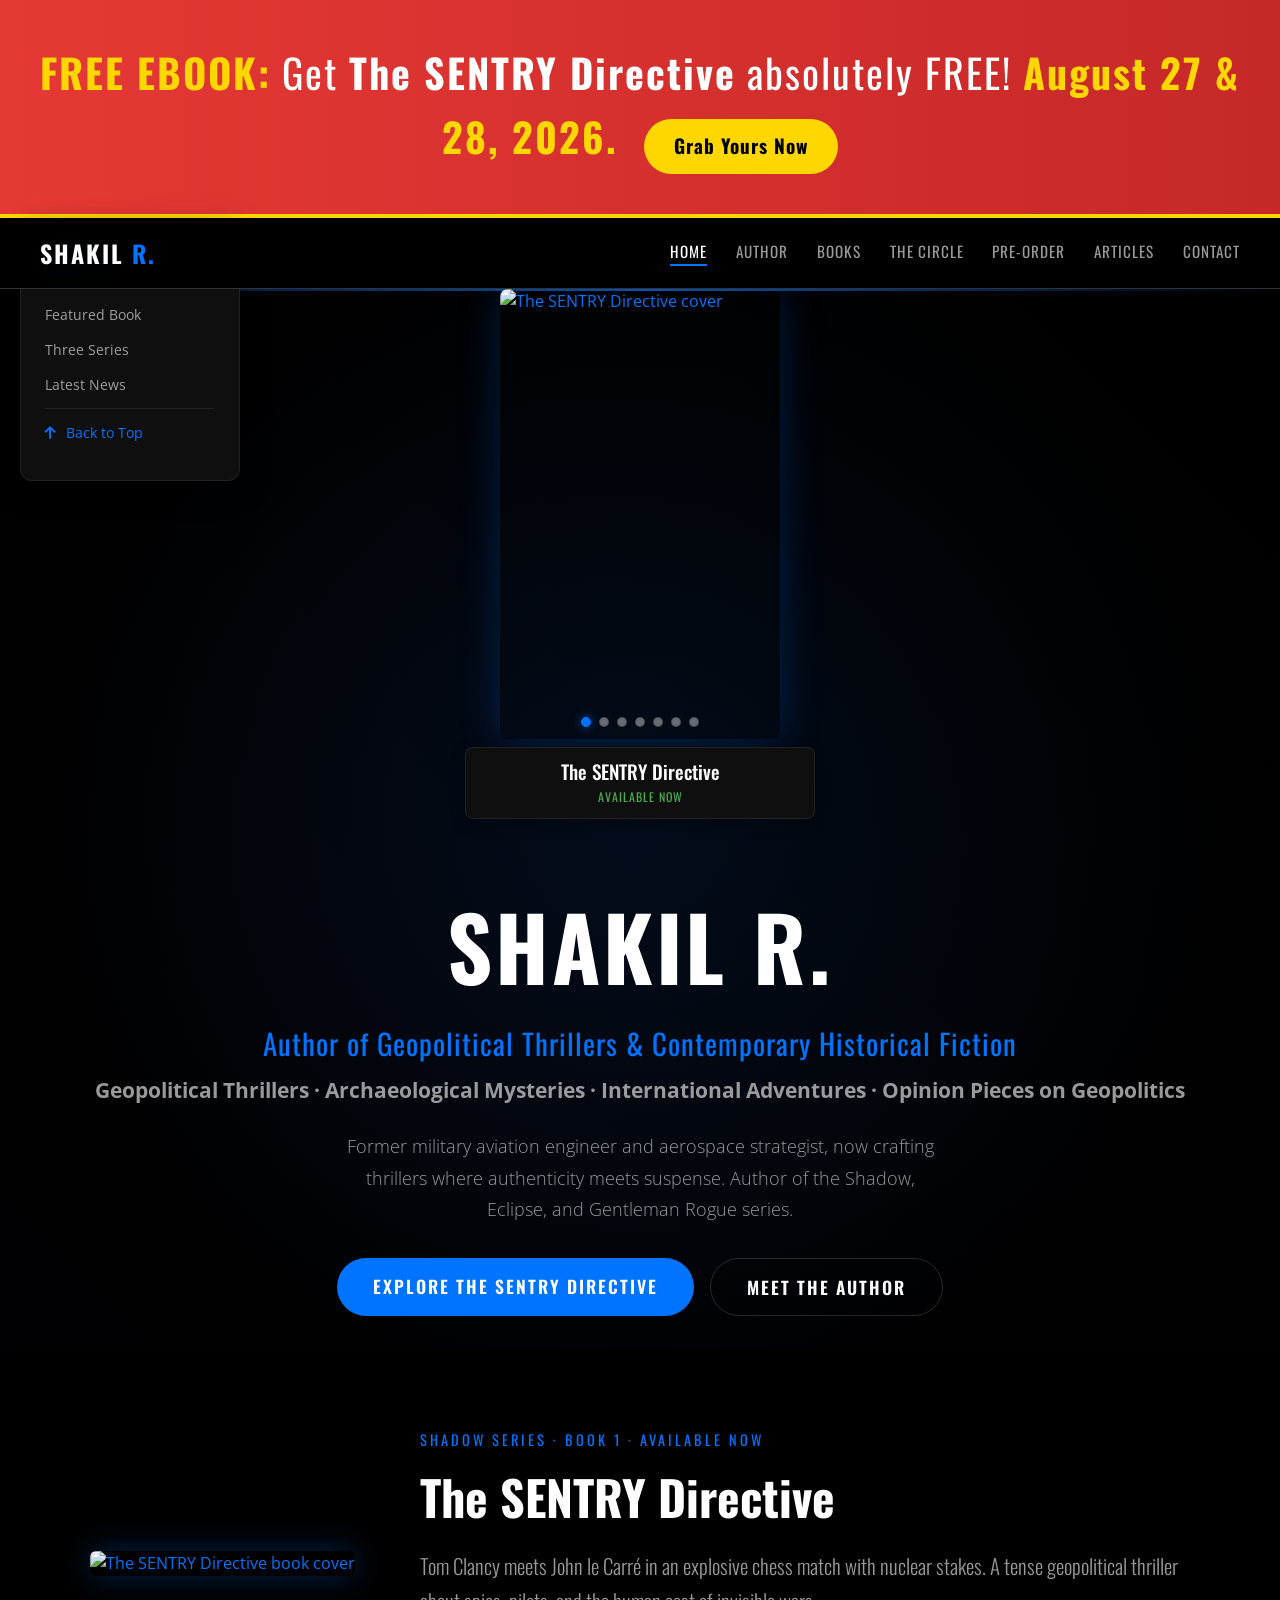
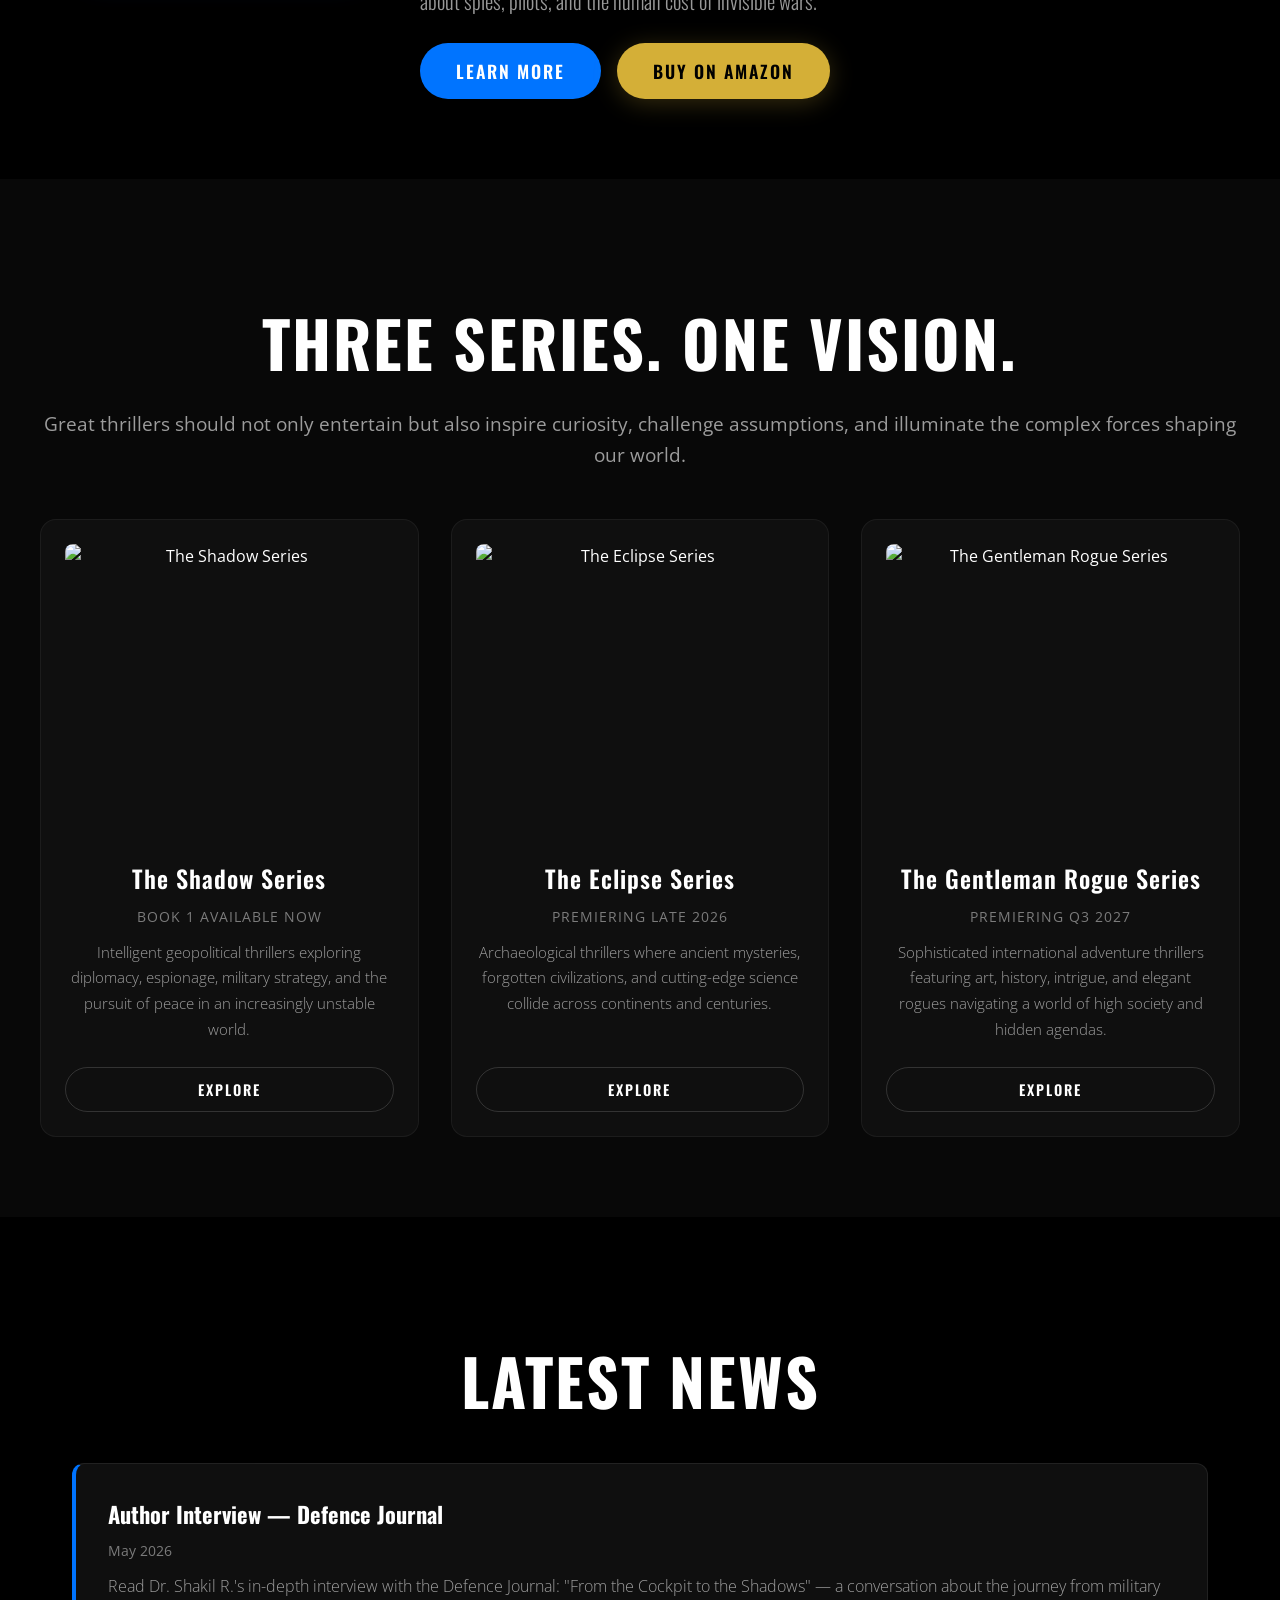
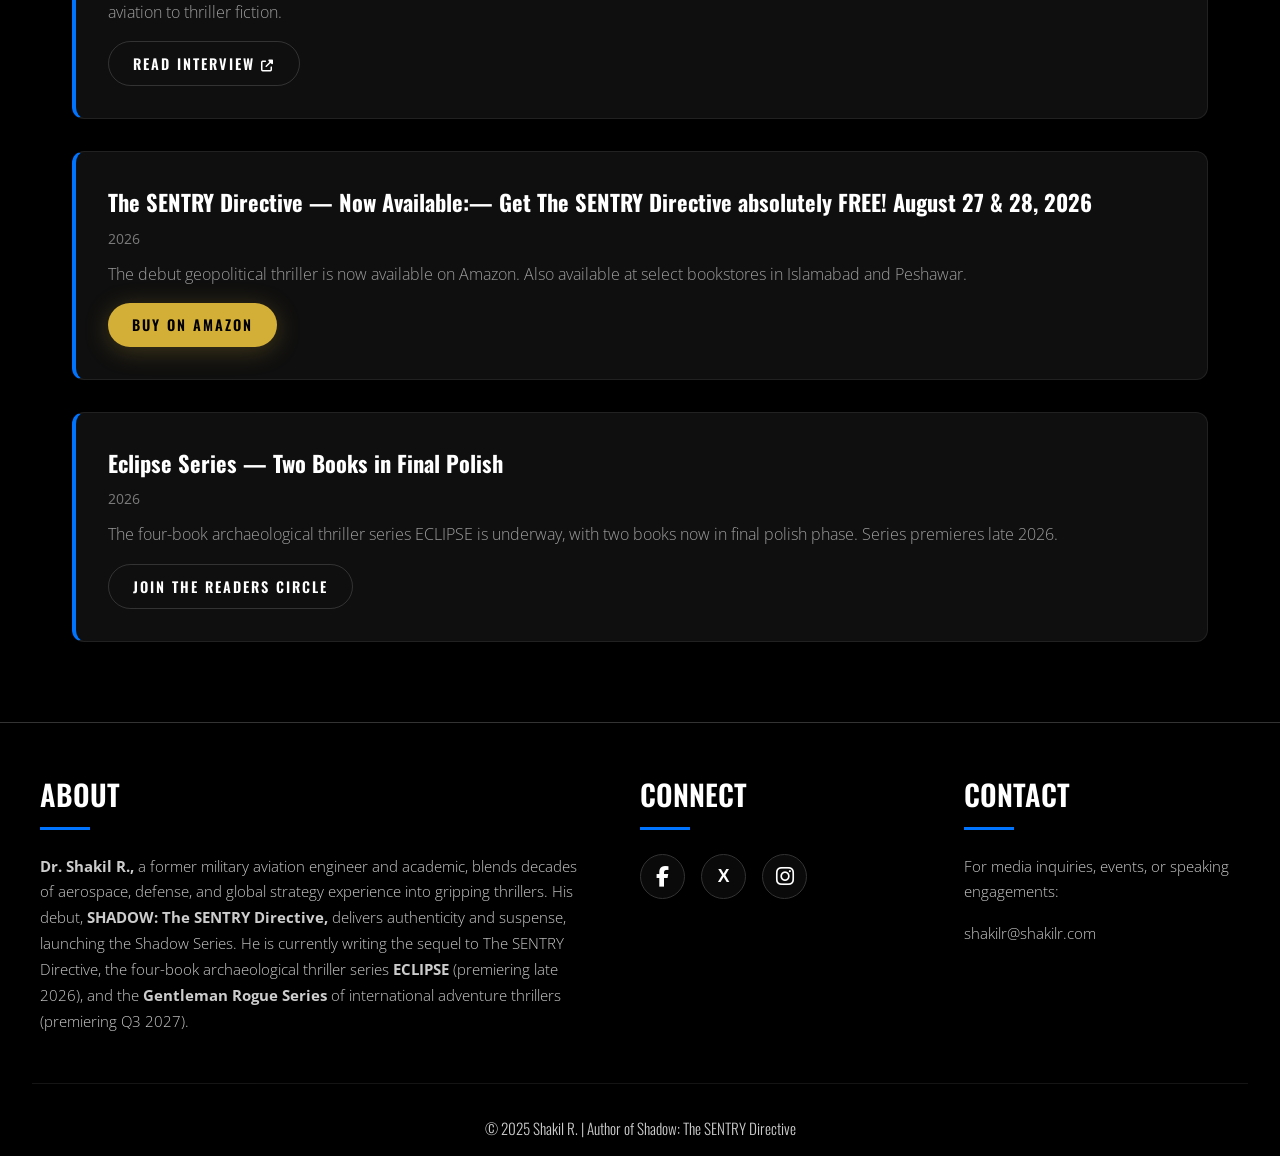
==== shakil-r-author-site/index.html @ 9cc549df "Add files via upload" ====
<!DOCTYPE html>
<html lang="en">
<head>
    <!-- SEO Meta Description -->
    <meta name="description" content="Dr. Shakil R. is the author of the Shadow, Eclipse, and Gentleman Rogue thriller series. A former military aviation engineer crafting authentic geopolitical and archaeological suspense.">

    <!-- Social Media Open Graph Tags -->
    <meta property="og:title" content="Shakil R. — Author of Geopolitical Thrillers">
    <meta property="og:description" content="Former military aviation engineer and strategist, now writing thrillers where authenticity meets suspense.">
    <meta property="og:image" content="https://raw.githubusercontent.com/ssaissystems/AuthorWebsite/main/myphoto.jpg">
    <meta property="og:url" content="https://shakilr.com/">
    <meta name="twitter:card" content="summary_large_image">

    <meta charset="UTF-8">
    <meta name="viewport" content="width=device-width, initial-scale=1.0">
    <title>Shakil R. — Author of Geopolitical & Archaeological Thrillers</title>
    <link rel="stylesheet" href="https://cdnjs.cloudflare.com/ajax/libs/font-awesome/6.4.0/css/all.min.css">
    <link href="https://fonts.googleapis.com/css2?family=Oswald:wght@300;400;500;600;700&family=Open+Sans:wght@300;400;600;700&display=swap" rel="stylesheet">
    <link rel="stylesheet" href="css/style.css">
    <style>
        /* HOME PAGE SPECIFIC STYLES */

        /* Radar Hero */
        .hero-section {
            position: relative;
            width: 100%;
            min-height: 90vh;
            background: linear-gradient(45deg, #0a0a1a, #000000);
            overflow: hidden;
            display: flex;
            flex-direction: column;
            justify-content: center;
            align-items: center;
        }

        .hero-section::before {
            content: '';
            position: absolute;
            top: 0; left: 0;
            width: 100%; height: 100%;
            background: radial-gradient(circle at center, rgba(0, 30, 60, 0.3) 0%, rgba(0, 0, 0, 0.9) 70%);
            z-index: 1;
        }

        .scan-line {
            position: absolute;
            top: 0; left: 0;
            width: 100%; height: 2px;
            background: linear-gradient(to right, transparent, rgba(0, 116, 255, 0.7), transparent);
            animation: scan 4s linear infinite;
            z-index: 2;
        }

        @keyframes scan {
            0% { transform: translateY(-100%); }
            100% { transform: translateY(100vh); }
        }

        /* Hero Content Layout */
        .hero-content {
            position: relative;
            z-index: 3;
            text-align: center;
            padding: 2rem;
            animation: fadeIn 1s ease-out;
        }

        @keyframes fadeIn {
            0% { opacity: 0; transform: translateY(20px); }
            100% { opacity: 1; transform: translateY(0); }
        }

        .hero-content h1 {
            font-family: 'Oswald', sans-serif;
            font-weight: 700;
            font-size: clamp(3rem, 8vw, 5.5rem);
            color: var(--text);
            letter-spacing: 3px;
            text-transform: uppercase;
            margin-bottom: 0.25rem;
        }

        .tagline-primary {
            font-family: 'Oswald', sans-serif;
            font-weight: 400;
            font-size: 1.8rem;
            color: var(--accent);
            letter-spacing: 1px;
            margin-bottom: 0.5rem;
        }

        .tagline-secondary {
            font-family: 'Open Sans', sans-serif;
            font-weight: 700; 
            font-size: 1.3rem;
            color: var(--text-muted);
            margin-bottom: 1.5rem;
        }

        .hero-content .bio-teaser {
            font-family: 'Open Sans', sans-serif;
            font-weight: 300;
            font-size: 1.1rem;
            color: var(--text-muted);
            max-width: 600px;
            margin: 0 auto 2rem;
            line-height: 1.8;
        }

        .hero-cta {
            display: flex;
            gap: 1rem;
            justify-content: center;
            flex-wrap: wrap;
        }

        /* Featured Book Section */
        .featured-section {
            padding: 5rem 2rem;
            max-width: 1200px;
            margin: 0 auto;
        }

        .featured-book {
            display: flex;
            gap: 3rem;
            align-items: center;
            flex-wrap: wrap;
        }

        .featured-cover {
            flex: 0 0 300px;
            text-align: center;
        }

        .featured-cover img {
            max-width: 280px;
            width: 100%;
            border-radius: 6px;
            box-shadow: 0 0 30px rgba(0, 116, 255, 0.3);
        }

        .featured-info {
            flex: 1;
            min-width: 300px;
        }

        .featured-info .series-label {
            font-family: 'Oswald', sans-serif;
            font-size: 0.9rem;
            letter-spacing: 3px;
            text-transform: uppercase;
            color: var(--accent);
            margin-bottom: 8px;
        }

        .featured-info h2 {
            font-family: 'Oswald', sans-serif;
            font-weight: 700;
            font-size: clamp(2rem, 4vw, 3rem);
            color: var(--text);
            margin-bottom: 12px;
        }

        .featured-info .hook {
            font-family: 'Oswald', sans-serif;
            font-size: 1.3rem;
            font-weight: 300;
            color: var(--text-muted);
            margin-bottom: 1.5rem;
            line-height: 1.7;
        }

        .featured-info .btn-row {
            display: flex;
            gap: 1rem;
            flex-wrap: wrap;
        }

        /* Series Showcase */
        .series-showcase {
            padding: 5rem 2rem;
            background: #080808;
        }

        .series-showcase-inner {
            max-width: 1200px;
            margin: 0 auto;
        }

        .series-grid {
            display: grid;
            grid-template-columns: repeat(3, 1fr);
            gap: 2rem;
            margin-top: 3rem;
        }

        .series-card {
            background: rgba(255, 255, 255, 0.03);
            border-radius: 16px;
            padding: 1.5rem;
            text-align: center;
            border: 1px solid rgba(255, 255, 255, 0.05);
            transition: transform 0.3s ease, border-color 0.3s ease;
            display: flex;
            flex-direction: column;
            justify-content: flex-start;
            overflow: hidden;
        }

        .series-card:hover {
            transform: translateY(-8px);
            border-color: rgba(0, 116, 255, 0.3);
            box-shadow: 0 10px 30px rgba(0, 0, 0, 0.4);
        }

        .series-card img {
            width: 100%;
            height: auto;
            aspect-ratio: 720 / 650;
            object-fit: cover;
            border-radius: 8px;
            margin-bottom: 1.2rem;
        }

        .series-card h3 {
            font-family: 'Oswald', sans-serif;
            font-weight: 600;
            font-size: 1.5rem;
            margin-bottom: 8px;
            letter-spacing: 1px;
        }

        .series-card .series-status {
            font-size: 0.85rem;
            color: var(--text-dim);
            margin-bottom: 12px;
            text-transform: uppercase;
            letter-spacing: 1px;
        }

        .series-card p {
            font-size: 0.95rem;
            color: var(--text-muted);
            font-weight: 300;
            line-height: 1.7;
            margin-bottom: 1.5rem;
        }

        .series-card .btn {
            margin-top: auto;
        }

        /* Latest News */
        .news-section {
            padding: 5rem 2rem;
            max-width: 1200px;
            margin: 0 auto;
        }

        .news-card {
            background: var(--medium-bg);
            border-radius: 12px;
            padding: 2rem;
            border: 1px solid var(--border-light);
            border-left: 4px solid var(--accent);
            margin-top: 2rem;
        }

        .news-card h3 {
            font-family: 'Oswald', sans-serif;
            font-size: 1.4rem;
            margin-bottom: 8px;
        }

        .news-card .news-date {
            font-size: 0.85rem;
            color: var(--text-dim);
            margin-bottom: 12px;
        }

        .news-card p {
            color: var(--text-muted);
            font-weight: 300;
        }

        /* -------------------------------------------------- */
        /* FIXED LEFT SIDEBAR NAV (Embedded in inline <style>) */
        /* -------------------------------------------------- */
        .fixed-book-nav {
            position: fixed;
            top: 220px;
            left: 20px;
            width: 220px;
            background: var(--medium-bg);
            padding: 1.5rem;
            border-radius: 12px;
            border: 1px solid var(--border-light);
            z-index: 99;
            box-shadow: 0 10px 30px rgba(0, 0, 0, 0.4);
        }

        .fixed-book-nav h4 {
            font-family: 'Oswald', sans-serif;
            font-size: 1.1rem;
            margin-bottom: 1rem;
            color: var(--accent);
            text-transform: uppercase;
            letter-spacing: 1px;
            border-bottom: 1px solid var(--border-light);
            padding-bottom: 0.8rem;
        }

        .fixed-book-nav ul {
            list-style: none;
            padding: 0;
        }

        .fixed-book-nav ul li {
            margin-bottom: 12px;
        }

        .fixed-book-nav ul li a {
            color: var(--text-muted);
            text-decoration: none;
            transition: var(--transition);
            font-size: 0.9rem;
            display: block;
        }

        .fixed-book-nav ul li a:hover,
        .fixed-book-nav ul li a.active {
            color: var(--accent);
            transform: translateX(6px);
        }

        @media (max-width: 1024px) {
            .fixed-book-nav {
                display: none;
            }
        }

        @media (max-width: 768px) {
            .featured-book { flex-direction: column; }
            .series-grid { grid-template-columns: 1fr; }
            .hero-cta { flex-direction: column; }
        }
    </style>
</head>
<body id="top">

<!-- =============================================== -->
<!-- START FREE PROMO BANNER (Date: Aug 27 & 28, 2026) -->
<!-- =============================================== -->
<div style="
    background: linear-gradient(90deg, #E53935, #C62828);
    color: #ffffff;
    text-align: center;
    padding: clamp(20px, 4vw, 40px) clamp(20px, 4vw, 40px);
    font-family: 'Oswald', sans-serif;
    font-size: clamp(1.5rem, 4vw, 2.5rem);
    letter-spacing: 2px;
    border-bottom: 4px solid #FFD700;
">
    <span style="color: #FFD700; font-weight: 700;">FREE EBOOK:</span> 
    Get <strong>The SENTRY Directive</strong> absolutely FREE! 
    <span style="color: #FFD700; font-weight: 700;">August 27 & 28, 2026.</span>
    <a href="https://www.amazon.com/dp/B0H54Z2XWS" target="_blank" style="
        display: inline-block;
        color: #000000;
        background: #FFD700;
        padding: 12px 30px;
        border-radius: 40px;
        margin-left: 15px;
        margin-top: 10px;
        text-decoration: none;
        font-weight: 700;
        font-size: 1.2rem;
        letter-spacing: 1px;
    ">Grab Yours Now</a>
</div>
<!-- =============================================== -->
<!-- END FREE PROMO BANNER                            -->
<!-- =============================================== -->

<!-- NAVIGATION -->
<nav class="navbar">
    <div class="nav-container">
        <a href="index.html" class="nav-brand">SHAKIL <span>R.</span></a>
        <button class="nav-toggle" aria-label="Toggle navigation">
            <span></span><span></span><span></span>
        </button>
        <ul class="nav-links">
            <li><a href="index.html">Home</a></li>
            <li><a href="author.html">Author</a></li>
            <li><a href="books.html">Books</a></li>
            <li><a href="circle.html">The Circle</a></li>
            <li><a href="preorder.html">Pre-Order</a></li>
            <li><a href="articles.html">Articles</a></li>
            <li><a href="contact.html">Contact</a></li>
        </ul>
    </div>
</nav>

<!-- FIXED LEFT MARGIN SIDEBAR -->
<nav class="fixed-book-nav" aria-label="Page navigation">
    <h4>Jump to</h4>
    <ul>
        <li><a href="#featured">Featured Book</a></li>
        <li><a href="#series">Three Series</a></li>
        <li><a href="#news">Latest News</a></li>
        <li style="border-top: 1px solid var(--border-light); padding-top: 12px; margin-top: 12px;">
            <a href="#top" style="color: var(--accent);"><i class="fas fa-arrow-up" style="margin-right: 6px;"></i> Back to Top</a>
        </li>
    </ul>
</nav>

<!-- HERO SECTION -->
<section class="hero-section">
    <div class="scan-line"></div>

    <!-- Auto-Scrolling Book Carousel with Dynamic Text Box Below (7 Books) -->
    <div class="book-carousel" id="bookCarousel">
        <div class="carousel-track" id="carouselTrack">
            
            <!-- Slide 1: SENTRY Directive (LIVE) -->
            <div class="carousel-slide">
                <a href="sentry-directive.html">
                    <img src="https://raw.githubusercontent.com/ssaissystems/AuthorWebsite/main/sentry-directive-cover.jpg" alt="The SENTRY Directive cover">
                </a>
            </div>
            
            <!-- Slide 2: Shadow Book 2 (HIDDEN) -->
            <div class="carousel-slide">
                <!-- <a href="the-price-of-defiance.html"> -->
                <div>
                    <img src="https://raw.githubusercontent.com/ssaissystems/AuthorWebsite/main/shadow-2-front-cover.jpg" alt="Shadow Book 2 cover">
                </div>
                <!-- </a> -->
            </div>
            
            <!-- Slide 3: Eclipse Book 1 (HIDDEN) -->
            <div class="carousel-slide">
                <!-- <a href="the-jade-compass.html"> -->
                <div>
                    <img src="https://raw.githubusercontent.com/ssaissystems/AuthorWebsite/main/eclipse-1-front-cover.jpg" alt="Eclipse Book 1 cover">
                </div>
                <!-- </a> -->
            </div>
            
            <!-- Slide 4: Eclipse Book 2 (HIDDEN) -->
            <div class="carousel-slide">
                <!-- <a href="the-shepherd-and-the-jaguar.html"> -->
                <div>
                    <img src="https://raw.githubusercontent.com/ssaissystems/AuthorWebsite/main/eclipse-2-front-cover.jpg" alt="Eclipse Book 2 cover">
                </div>
                <!-- </a> -->
            </div>

            <!-- Slide 5: Eclipse Book 3 (HIDDEN) -->
            <div class="carousel-slide">
                <!-- <a href="the-desert-and-the-nile.html"> -->
                <div>
                    <img src="https://raw.githubusercontent.com/ssaissystems/AuthorWebsite/main/eclipse-3-front-cover.jpg" alt="Eclipse Book 3 cover">
                </div>
                <!-- </a> -->
            </div>

            <!-- Slide 6: Eclipse Book 4 (HIDDEN) -->
            <div class="carousel-slide">
                <!-- <a href="the-seven-and-the-eclipse.html"> -->
                <div>
                    <img src="https://raw.githubusercontent.com/ssaissystems/AuthorWebsite/main/eclipse-4-front-cover.jpg" alt="Eclipse Book 4 cover">
                </div>
                <!-- </a> -->
            </div>
            
            <!-- Slide 7: Rogue Book 1 (HIDDEN) -->
            <div class="carousel-slide">
                <!-- <a href="the-echos-first-note.html"> -->
                <div>
                    <img src="https://raw.githubusercontent.com/ssaissystems/AuthorWebsite/main/rogue-1-front-cover.jpg" alt="Gentleman Rogue Book 1 cover">
                </div>
                <!-- </a> -->
            </div>
            
        </div>
        <div class="carousel-dots" id="carouselDots">
            <span class="carousel-dot active" data-index="0"></span>
            <span class="carousel-dot" data-index="1"></span>
            <span class="carousel-dot" data-index="2"></span>
            <span class="carousel-dot" data-index="3"></span>
            <span class="carousel-dot" data-index="4"></span>
            <span class="carousel-dot" data-index="5"></span>
            <span class="carousel-dot" data-index="6"></span>
        </div>
    </div>

    <!-- Text Box that updates with the carousel -->
    <div class="carousel-text-box" id="carouselText">
        <span class="ct-title" id="ctTitle">The SENTRY Directive</span>
        <span class="ct-status available" id="ctStatus">Available Now</span>
    </div>

    <!-- Hero Layout -->
    <div class="hero-content">
        <h1>SHAKIL R.</h1>
        <p class="tagline-primary">Author of Geopolitical Thrillers & Contemporary Historical Fiction</p>
        <p class="tagline-secondary">Geopolitical Thrillers · Archaeological Mysteries · International Adventures · Opinion Pieces on Geopolitics</p>
        
        <p class="bio-teaser">Former military aviation engineer and aerospace strategist, now crafting thrillers where authenticity meets suspense. Author of the Shadow, Eclipse, and Gentleman Rogue series.</p>
        <div class="hero-cta">
            <a href="sentry-directive.html" class="btn btn-primary">Explore The SENTRY Directive</a>
            <a href="author.html" class="btn btn-outline">Meet the Author</a>
        </div>
    </div>
</section>

<!-- FEATURED BOOK -->
<section class="featured-section" id="featured">
    <div class="featured-book">
        <div class="featured-cover">
            <a href="sentry-directive.html">
                <img src="https://raw.githubusercontent.com/ssaissystems/AuthorWebsite/main/sentry-directive-cover.jpg" alt="The SENTRY Directive book cover">
            </a>
        </div>
        <div class="featured-info">
            <div class="series-label">Shadow Series · Book 1 · Available Now</div>
            <h2>The SENTRY Directive</h2>
            <p class="hook">Tom Clancy meets John le Carré in an explosive chess match with nuclear stakes. A tense geopolitical thriller about spies, pilots, and the human cost of invisible wars.</p>
            <div class="btn-row">
                <a href="sentry-directive.html" class="btn btn-primary">Learn More</a>
                <a href="https://www.amazon.com/dp/B0H54Z2XWS" target="_blank" class="btn btn-gold">Buy on Amazon</a>
            </div>
        </div>
    </div>
</section>

<!-- SERIES SHOWCASE -->
<section class="series-showcase" id="series">
    <div class="series-showcase-inner">
        <h2 class="page-title" style="color: var(--text);">Three Series. One Vision.</h2>
        <p class="page-subtitle">Great thrillers should not only entertain but also inspire curiosity, challenge assumptions, and illuminate the complex forces shaping our world.</p>

        <div class="series-grid">
            <!-- Shadow Series Card -->
            <div class="series-card shadow">
                <img src="https://raw.githubusercontent.com/ssaissystems/AuthorWebsite/main/shadow-series.jpg" alt="The Shadow Series">
                <h3>The Shadow Series</h3>
                <div class="series-status">Book 1 Available Now</div>
                <p>Intelligent geopolitical thrillers exploring diplomacy, espionage, military strategy, and the pursuit of peace in an increasingly unstable world.</p>
                <a href="books.html#shadow" class="btn btn-outline" style="font-size: 0.9rem; padding: 10px 24px;">Explore</a>
            </div>

            <!-- Eclipse Series Card -->
            <div class="series-card eclipse">
                <img src="https://raw.githubusercontent.com/ssaissystems/AuthorWebsite/main/eclipse-series.jpg" alt="The Eclipse Series">
                <h3>The Eclipse Series</h3>
                <div class="series-status">Premiering Late 2026</div>
                <p>Archaeological thrillers where ancient mysteries, forgotten civilizations, and cutting-edge science collide across continents and centuries.</p>
                <a href="books.html#eclipse" class="btn btn-outline" style="font-size: 0.9rem; padding: 10px 24px;">Explore</a>
            </div>

            <!-- Rogue Series Card -->
            <div class="series-card rogue">
                <img src="https://raw.githubusercontent.com/ssaissystems/AuthorWebsite/main/rogue-series.jpg" alt="The Gentleman Rogue Series">
                <h3>The Gentleman Rogue Series</h3>
                <div class="series-status">Premiering Q3 2027</div>
                <p>Sophisticated international adventure thrillers featuring art, history, intrigue, and elegant rogues navigating a world of high society and hidden agendas.</p>
                <a href="books.html#rogue" class="btn btn-outline" style="font-size: 0.9rem; padding: 10px 24px;">Explore</a>
            </div>
        </div>
    </div>
</section>

<!-- LATEST NEWS -->
<section class="news-section" id="news">
    <h2 class="page-title" style="color: var(--text);">Latest News</h2>
    <div class="news-card">
        <h3>Author Interview — Defence Journal</h3>
        <div class="news-date">May 2026</div>
        <p>Read Dr. Shakil R.'s in-depth interview with the Defence Journal: "From the Cockpit to the Shadows" — a conversation about the journey from military aviation to thriller fiction.</p>
        <a href="https://www.defencejournal.com/2026/05/04/from-the-cockpit-to-the-shadows/" target="_blank" class="btn btn-outline mt-1" style="font-size: 0.9rem; padding: 10px 24px;">Read Interview <i class="fas fa-external-link-alt" style="font-size: 0.75rem;"></i></a>
    </div>
    <div class="news-card">
        <h3>The SENTRY Directive — Now Available:— Get The SENTRY Directive absolutely FREE! August 27 & 28, 2026</h3>
        <div class="news-date">2026</div>
        <p>The debut geopolitical thriller is now available on Amazon. Also available at select bookstores in Islamabad and Peshawar.</p>
        <a href="https://www.amazon.com/dp/B0H54Z2XWS" target="_blank" class="btn btn-gold mt-1" style="font-size: 0.9rem; padding: 10px 24px;">Buy on Amazon</a>
    </div>
    <div class="news-card">
        <h3>Eclipse Series — Two Books in Final Polish</h3>
        <div class="news-date">2026</div>
        <p>The four-book archaeological thriller series ECLIPSE is underway, with two books now in final polish phase. Series premieres late 2026.</p>
        <a href="circle.html" class="btn btn-outline mt-1" style="font-size: 0.9rem; padding: 10px 24px;">Join the Readers Circle</a>
    </div>
</section>

<!-- FOOTER -->
<footer class="site-footer">
    <div class="footer-content">
        <div class="footer-section">
            <h3>ABOUT</h3>
            <p><strong>Dr. Shakil R.,</strong> a former military aviation engineer and academic, blends decades of aerospace, defense, and global strategy experience into gripping thrillers. His debut, <strong>SHADOW: The SENTRY Directive,</strong> delivers authenticity and suspense, launching the Shadow Series. He is currently writing the sequel to The SENTRY Directive, the four-book archaeological thriller series <strong>ECLIPSE</strong> (premiering late 2026), and the <strong>Gentleman Rogue Series</strong> of international adventure thrillers (premiering Q3 2027).</p>
        </div>
        <div class="footer-section">
            <h3>CONNECT</h3>
            <div class="socials">
                <a href="https://www.facebook.com/Dr.ShakilR.Sheikh" target="_blank" title="Facebook">
                    <i class="fab fa-facebook-f"></i>
                </a>
                <a href="https://twitter.com/shakilrauthor" target="_blank" title="X (Twitter)">
                    <span class="x-icon">X</span>
                </a>
                <a href="https://www.instagram.com/shakilrauthor" target="_blank" title="Instagram">
                    <i class="fab fa-instagram"></i>
                </a>
            </div>
        </div>
        <div class="footer-section">
            <h3>CONTACT</h3>
            <p>For media inquiries, events, or speaking engagements:</p>
            <p>shakilr@shakilr.com</p>
        </div>
    </div>
    <div class="footer-bottom">
        <p>&copy; 2025 Shakil R. | Author of Shadow: The SENTRY Directive</p>
    </div>
</footer>

<script src="js/main.js"></script>

<!-- CAROUSEL AUTO-PLAY & TEXT UPDATER SCRIPT (Updated for 7 books) -->
<script>
document.addEventListener('DOMContentLoaded', () => {
    const track = document.getElementById('carouselTrack');
    const dots = document.querySelectorAll('.carousel-dot');
    const ctTitle = document.getElementById('ctTitle');
    const ctStatus = document.getElementById('ctStatus');
    
    let currentIndex = 0;
    const totalSlides = dots.length;
    let interval;

    // Data for the moving text box below the carousel (7 items)
    const slideData = [
        { title: "The SENTRY Directive", status: "Available Now", statusClass: "available" },
        { title: "Shadow Book 2", status: "Coming Soon", statusClass: "coming" },
        { title: "The Jade Compass", status: "Late 2026", statusClass: "coming" },
        { title: "The Shepherd & The Jaguar", status: "Late 2026", statusClass: "coming" },
        { title: "The Desert & The Nile", status: "Coming 2027", statusClass: "coming" },
        { title: "The Seven & The Eclipse", status: "Coming 2027", statusClass: "coming" },
        { title: "The Echo's First Note", status: "Q3 2027", statusClass: "coming" }
    ];

    const goToSlide = (index) => {
        track.style.transform = `translateX(-${index * 100}%)`;
        dots.forEach(dot => dot.classList.remove('active'));
        dots[index].classList.add('active');
        currentIndex = index;

        // Update the text box below the carousel
        const data = slideData[index];
        ctTitle.textContent = data.title;
        ctStatus.textContent = data.status;
        ctStatus.className = `ct-status ${data.statusClass}`;
    };

    const nextSlide = () => {
        const next = (currentIndex + 1) % totalSlides;
        goToSlide(next);
    };

    const startAutoPlay = () => {
        interval = setInterval(nextSlide, 4000); // Changes slide every 4 seconds
    };

    const stopAutoPlay = () => {
        clearInterval(interval);
    };

    // Click dots to navigate manually
    dots.forEach(dot => {
        dot.addEventListener('click', () => {
            stopAutoPlay();
            goToSlide(parseInt(dot.dataset.index));
            startAutoPlay(); // Resume auto-play after manual click
        });
    });

    // Pause auto-play on hover
    const carousel = document.getElementById('bookCarousel');
    carousel.addEventListener('mouseenter', stopAutoPlay);
    carousel.addEventListener('mouseleave', startAutoPlay);

    // Start the carousel
    startAutoPlay();
});
</script>

</body>
</html>
---- shakil-r-author-site/css/style.css ----
/* ============================================
   SHAKIL R. — AUTHOR WEBSITE
   Shared Stylesheet
   ============================================ */

:root {
    --primary: #000000;
    --secondary: #0a0a0a;
    --medium-bg: #0f0f0f;
    --accent: #0074FF;
    --accent-dark: #0056b3;
    --text: #ffffff;
    --text-muted: rgba(255, 255, 255, 0.6);
    --text-dim: rgba(255, 255, 255, 0.45);
    --border: #333;
    --border-light: rgba(255, 255, 255, 0.08);
    --transition: all 0.3s ease;
    --shadow: #0074FF;
    --eclipse: #cd7f32;
    --rogue: #D4AF37;
    --gold: #D4AF37;
    --friend: #00FF00;
    --foe: #3399FF;
}

* {
    margin: 0;
    padding: 0;
    box-sizing: border-box;
}

html {
    scroll-behavior: smooth;
}

body {
    font-family: 'Open Sans', sans-serif;
    background-color: var(--primary);
    color: var(--text);
    line-height: 1.6;
    overflow-x: hidden;
}

h1, h2, h3, h4, h5, h6,
.nav-brand,
.section-title,
.book-title,
.author,
.tagline {
    font-family: 'Oswald', sans-serif;
}

a {
    color: var(--accent);
    text-decoration: none;
    transition: var(--transition);
}

a:hover {
    color: #3399ff;
}

/* ============================================
   RADAR HERO BACKGROUND & ANIMATION
   ============================================ */
.radar-display {
    position: relative;
    width: 300px;
    height: 300px;
    margin: 0 auto 2rem;
    z-index: 3;
    
    background-image: url('https://raw.githubusercontent.com/ssaissystems/AuthorWebsite/main/radar-map.jpg'); 
    background-size: cover;
    background-position: center;
    border-radius: 50%;
    
    box-shadow: inset 0 0 50px rgba(0, 0, 0, 0.75), 0 0 20px rgba(0, 116, 255, 0.2);
}

.radar-circle {
    position: absolute;
    top: 50%; left: 50%;
    transform: translate(-50%, -50%);
    border-radius: 50%;
    border: 1px solid rgba(0, 180, 255, 0.15);
}

.radar-circle:nth-child(1) { width: 20%; height: 20%; }
.radar-circle:nth-child(2) { width: 40%; height: 40%; }
.radar-circle:nth-child(3) { width: 60%; height: 60%; }
.radar-circle:nth-child(4) { width: 80%; height: 80%; }
.radar-circle:nth-child(5) { width: 100%; height: 100%; }

.radar-sweep {
    position: absolute;
    top: 0; left: 0;
    width: 100%; height: 100%;
    border-radius: 50%;
    background: conic-gradient(from 0deg, transparent 0deg, rgba(0, 116, 255, 0.3) 30deg, transparent 60deg);
    animation: rotateSweep 4s linear infinite;
}

@keyframes rotateSweep {
    0% { transform: rotate(0deg); }
    100% { transform: rotate(360deg); }
}

.radar-center {
    position: absolute;
    top: 50%; left: 50%;
    width: 10px; height: 10px;
    background: var(--accent);
    border-radius: 50%;
    transform: translate(-50%, -50%);
    box-shadow: 0 0 15px var(--accent);
    z-index: 4;
}

/* ============================================
   BOOK CAROUSEL
   ============================================ */
.book-carousel {
    position: relative;
    width: 280px;
    height: 450px;
    margin: 0 auto 0.5rem;
    z-index: 3;
    border-radius: 8px;
    overflow: hidden;
    box-shadow: 0 0 40px rgba(0, 116, 255, 0.25);
}

.carousel-track {
    display: flex;
    width: 100%;
    height: 100%;
    transition: transform 0.8s cubic-bezier(0.25, 1, 0.5, 1);
}

.carousel-slide {
    flex: 0 0 100%;
    height: 100%;
    position: relative;
}

.carousel-slide a,
.carousel-slide div {
    display: block;
    width: 100%;
    height: 100%;
    cursor: default;
}

.carousel-slide a {
    cursor: pointer;
}

.carousel-slide img {
    width: 100%;
    height: 100%;
    object-fit: cover;
}

.carousel-dots {
    position: absolute;
    bottom: 12px;
    left: 50%;
    transform: translateX(-50%);
    display: flex;
    gap: 8px;
    z-index: 10;
}

.carousel-dot {
    width: 10px;
    height: 10px;
    border-radius: 50%;
    background: rgba(255, 255, 255, 0.4);
    border: 1px solid rgba(0, 0, 0, 0.3);
    transition: background 0.3s ease, transform 0.2s ease;
    cursor: pointer;
}

.carousel-dot:hover {
    transform: scale(1.2);
}

.carousel-dot.active {
    background: var(--accent);
    border-color: var(--accent);
    box-shadow: 0 0 10px rgba(0, 116, 255, 0.6);
}

/* ============================================
   CAROUSEL TEXT BOX (NEW - Moves with slider)
   ============================================ */
.carousel-text-box {
    width: 100%;
    max-width: 350px;
    margin: 0 auto 1.5rem;
    padding: 0.75rem 1rem;
    background: var(--medium-bg);
    border: 1px solid var(--border-light);
    border-radius: 8px;
    text-align: center;
    min-height: 55px;
    display: flex;
    flex-direction: column;
    justify-content: center;
    align-items: center;
    z-index: 3;
    box-shadow: 0 5px 15px rgba(0, 0, 0, 0.3);
}

.carousel-text-box .ct-title {
    font-family: 'Oswald', sans-serif;
    font-size: 1.2rem;
    color: var(--text);
    font-weight: 500;
    line-height: 1.3;
}

.carousel-text-box .ct-status {
    font-family: 'Oswald', sans-serif;
    font-size: 0.75rem;
    text-transform: uppercase;
    letter-spacing: 1px;
    margin-top: 2px;
    color: var(--text-dim);
}

.carousel-text-box .ct-status.available { color: #4CAF50; }
.carousel-text-box .ct-status.coming { color: var(--accent); }

/* ============================================
   NAVIGATION
   ============================================ */
.navbar {
    position: sticky;
    top: 0;
    z-index: 1000;
    background: rgba(0, 0, 0, 0.95);
    backdrop-filter: blur(10px);
    border-bottom: 1px solid var(--border);
    padding: 0 2rem;
}

.nav-container {
    max-width: 1200px;
    margin: 0 auto;
    display: flex;
    align-items: center;
    justify-content: space-between;
    height: 70px;
}

.nav-brand {
    font-family: 'Oswald', sans-serif;
    font-weight: 700;
    font-size: 1.5rem;
    color: var(--text);
    letter-spacing: 2px;
    text-transform: uppercase;
}

.nav-brand span {
    color: var(--accent);
}

.nav-links {
    display: flex;
    gap: 1.8rem;
    list-style: none;
    align-items: center;
}

.nav-links a {
    font-family: 'Oswald', sans-serif;
    font-weight: 400;
    font-size: 0.95rem;
    color: var(--text-muted);
    text-transform: uppercase;
    letter-spacing: 1px;
    transition: var(--transition);
    position: relative;
}

.nav-links a:hover,
.nav-links a.active {
    color: var(--text);
}

.nav-links a::after {
    content: '';
    position: absolute;
    bottom: -4px;
    left: 0;
    width: 0;
    height: 2px;
    background: var(--accent);
    transition: width 0.3s ease;
}

.nav-links a:hover::after,
.nav-links a.active::after {
    width: 100%;
}

.nav-toggle {
    display: none;
    flex-direction: column;
    gap: 5px;
    cursor: pointer;
    background: none;
    border: none;
    padding: 0;
}

.nav-toggle span {
    width: 25px;
    height: 3px;
    background: var(--text);
    border-radius: 2px;
    transition: var(--transition);
}

.nav-toggle.open span:nth-child(1) {
    transform: rotate(45deg) translate(5px, 6px);
}
.nav-toggle.open span:nth-child(2) {
    opacity: 0;
}
.nav-toggle.open span:nth-child(3) {
    transform: rotate(-45deg) translate(5px, -6px);
}

@media (max-width: 900px) {
    .nav-toggle {
        display: flex;
    }
    .nav-links {
        position: fixed;
        top: 70px;
        left: 0;
        width: 100%;
        flex-direction: column;
        background: rgba(0, 0, 0, 0.98);
        padding: 2rem;
        gap: 1.5rem;
        transform: translateY(-150%);
        transition: transform 0.3s ease;
        border-bottom: 1px solid var(--border);
    }
    .nav-links.open {
        transform: translateY(0);
    }
}

/* ============================================
   PAGE CONTAINER
   ============================================ */
.page-container {
    max-width: 1200px;
    margin: 0 auto;
    padding: 2rem;
    min-height: calc(100vh - 70px - 300px);
}

.page-title {
    font-family: 'Oswald', sans-serif;
    font-weight: 700;
    font-size: clamp(2.5rem, 6vw, 4rem);
    text-align: center;
    color: var(--accent);
    text-transform: uppercase;
    letter-spacing: 2px;
    margin: 2rem 0 1rem;
}

.page-subtitle {
    text-align: center;
    color: var(--text-muted);
    font-size: 1.2rem;
    margin-bottom: 2rem;
}

/* ============================================
   BUTTONS
   ============================================ */
.btn {
    display: inline-block;
    font-family: 'Oswald', sans-serif;
    font-weight: 600;
    font-size: 1.1rem;
    letter-spacing: 2px;
    text-transform: uppercase;
    padding: 14px 36px;
    border-radius: 50px;
    border: none;
    cursor: pointer;
    transition: var(--transition);
    text-decoration: none;
    text-align: center;
}

.btn-primary {
    background: var(--accent);
    color: var(--text);
}

.btn-primary:hover {
    background: var(--accent-dark);
    transform: translateY(-3px);
    box-shadow: 0 5px 20px rgba(0, 116, 255, 0.4);
}

.btn-gold {
    background: var(--gold);
    color: #000;
    box-shadow: 0 4px 24px rgba(212, 175, 55, 0.25);
}

.btn-gold:hover {
    background: #e4c04a;
    transform: translateY(-3px);
    box-shadow: 0 8px 40px rgba(212, 175, 55, 0.4);
}

.btn-outline {
    background: transparent;
    color: var(--text);
    border: 1px solid rgba(255, 255, 255, 0.15);
}

.btn-outline:hover {
    background: rgba(255, 255, 255, 0.06);
    border-color: rgba(255, 255, 255, 0.3);
    transform: translateY(-2px);
}

.btn:disabled {
    background: #333 !important;
    color: #666 !important;
    cursor: not-allowed;
    transform: none !important;
    box-shadow: none !important;
}

/* ============================================
   CARDS
   ============================================ */
.card {
    background: var(--medium-bg);
    border-radius: 12px;
    padding: 2rem;
    border: 1px solid var(--border-light);
    transition: var(--transition);
}

.card:hover {
    transform: translateY(-5px);
    border-color: rgba(0, 116, 255, 0.2);
    box-shadow: 0 10px 30px rgba(0, 0, 0, 0.4);
}

/* ============================================
   FORMS
   ============================================ */
.form-group {
    margin-bottom: 1.2rem;
}

.form-group label {
    display: block;
    font-family: 'Oswald', sans-serif;
    font-weight: 300;
    margin-bottom: 0.4rem;
    color: var(--text);
    font-size: 1rem;
}

.form-group input,
.form-group select,
.form-group textarea {
    width: 100%;
    padding: 0.8rem 1rem;
    border: 1px solid var(--border);
    border-radius: 8px;
    background: #000;
    color: var(--text);
    font-family: 'Open Sans', sans-serif;
    font-size: 1rem;
    transition: border-color 0.3s ease;
}

.form-group input:focus,
.form-group select:focus,
.form-group textarea:focus {
    outline: none;
    border-color: var(--accent);
    box-shadow: 0 0 0 2px rgba(0, 116, 255, 0.2);
}

.form-group textarea {
    min-height: 120px;
    resize: vertical;
}

/* ============================================
   AUTHOR PAGE
   ============================================ */
.author-page {
    max-width: 1000px;
    margin: 0 auto;
    padding: 3rem 2rem;
}

.author-page h1 {
    font-family: 'Oswald', sans-serif;
    font-weight: 800;
    font-size: clamp(2.5rem, 6vw, 3.5rem);
    text-align: center;
    margin: 2rem 0;
    color: var(--accent);
    text-transform: uppercase;
    letter-spacing: 1px;
}

.author-section {
    display: flex;
    gap: 2rem;
    margin-bottom: 2rem;
    align-items: flex-start;
}

.author-image {
    flex: 0 0 300px;
    border-radius: 8px;
    overflow: hidden;
    box-shadow: 0 5px 25px rgba(0, 116, 255, 0.2);
}

.author-image img,
.author-image object {
    width: 100%;
    height: auto;
    display: block;
}

.author-info {
    flex: 1;
}

.author-intro {
    font-family: 'Oswald', sans-serif;
    font-size: 1.4rem;
    font-weight: 300;
    line-height: 1.7;
}

.author-intro strong {
    font-weight: 700;
    color: var(--text);
}

.full-width-content {
    width: 100%;
}

.full-width-content p {
    font-family: 'Open Sans', sans-serif;
    font-size: 1.05rem;
    font-weight: 300;
    line-height: 1.8;
    margin-bottom: 1.5rem;
    color: var(--text-muted);
}

.full-width-content p strong {
    font-weight: 700;
    color: var(--text);
}

.divider {
    border: none;
    border-top: 1px solid rgba(255, 255, 255, 0.08);
    margin: 2rem 0;
}

.series-list {
    margin: 2rem 0;
}

.series-list h2 {
    font-family: 'Oswald', sans-serif;
    font-size: 1.5rem;
    font-weight: 600;
    color: var(--text);
    margin-bottom: 1.5rem;
}

.series-item {
    background: var(--medium-bg);
    border-radius: 10px;
    padding: 1.5rem;
    margin-bottom: 1rem;
    border-left: 4px solid var(--accent);
}

.series-item.eclipse { border-left-color: var(--eclipse); }
.series-item.rogue { border-left-color: var(--rogue); }

.series-item h3 {
    font-family: 'Oswald', sans-serif;
    font-size: 1.2rem;
    font-weight: 600;
    color: var(--text);
    margin-bottom: 6px;
}

.series-item .series-premiere {
    font-size: 0.85rem;
    color: var(--text-dim);
    text-transform: uppercase;
    letter-spacing: 1px;
    margin-bottom: 8px;
}

.series-item p {
    font-size: 0.95rem;
    color: var(--text-muted);
    font-weight: 300;
    line-height: 1.6;
    margin: 0;
}

.conclusion {
    font-family: 'Open Sans', sans-serif;
    font-weight: 400;
    font-size: 1rem;
    line-height: 1.7;
    background: var(--medium-bg);
    padding: 1.5rem;
    border-left: 4px solid var(--accent);
    border-radius: 0 8px 8px 0;
    color: var(--text);
    margin-top: 2rem;
}

@media (max-width: 768px) {
    .author-section {
        flex-direction: column;
    }
    .author-image {
        flex: 0 0 auto;
        width: 100%;
        max-width: 300px;
        margin: 0 auto;
    }
}

/* ============================================
   SERIES CARDS (Used in Home & Books)
   ============================================ */
.series-icon img {
    width: 100px;
    height: 100px;
    object-fit: cover;
    border-radius: 8px;
    display: block;
    margin: 0 auto 1rem;
}

/* ============================================
   ARTICLES PAGE
   ============================================ */
.articles-page {
    max-width: 1200px;
    margin: 0 auto;
    padding: 3rem 2rem;
}

.articles-page > h1 {
    font-family: 'Oswald', sans-serif;
    font-weight: 700;
    font-size: clamp(2.5rem, 6vw, 3.5rem);
    text-align: center;
    color: var(--text);
    text-transform: uppercase;
    letter-spacing: 2px;
    margin-bottom: 3rem;
}

.section-heading {
    font-family: 'Oswald', sans-serif;
    font-weight: 700;
    font-size: 1.8rem;
    color: var(--text);
    text-align: left;
    margin-top: 3rem;
    margin-bottom: 1.5rem;
    padding-bottom: 0.5rem;
    border-bottom: 1px solid var(--border-light);
}

.articles-grid {
    display: grid;
    grid-template-columns: repeat(auto-fill, minmax(300px, 1fr));
    gap: 1.5rem;
}

.article-card {
    background: var(--medium-bg);
    border-radius: 12px;
    overflow: hidden;
    border: 1px solid var(--border-light);
    transition: var(--transition);
    display: flex;
    flex-direction: column;
}

.article-card:hover {
    transform: translateY(-5px);
    border-color: rgba(0, 116, 255, 0.2);
    box-shadow: 0 10px 30px rgba(0, 0, 0, 0.4);
}

.article-card a {
    text-decoration: none;
    color: inherit;
    display: flex;
    flex-direction: column;
    height: 100%;
}

.article-thumb {
    background: linear-gradient(135deg, #0a0a1a, #050d1f);
    display: flex;
    align-items: center;
    justify-content: center;
    border-bottom: 1px solid var(--border-light);
    position: relative;
    overflow: hidden;
}

.article-thumb.card-horizontal {
    aspect-ratio: 5 / 1;
}

.article-thumb.card-vertical {
    aspect-ratio: 1 / 1.33;
}

.article-thumb .thumb-type {
    position: absolute;
    top: 8px;
    right: 8px;
    font-family: 'Oswald', sans-serif;
    font-size: 0.65rem;
    letter-spacing: 1px;
    text-transform: uppercase;
    padding: 3px 10px;
    border-radius: 12px;
    background: rgba(0, 116, 255, 0.15);
    color: var(--accent);
    border: 1px solid rgba(0, 116, 255, 0.2);
    z-index: 2;
}

.article-thumb .thumb-image {
    width: 100%;
    height: 100%;
    object-fit: cover;
}

.article-body {
    padding: 1.2rem;
    flex: 1;
    display: flex;
    flex-direction: column;
}

.article-body h3 {
    font-family: 'Oswald', sans-serif;
    font-weight: 500;
    font-size: 1rem;
    color: var(--text);
    margin-bottom: 8px;
    line-height: 1.4;
}

.article-body .article-meta {
    font-size: 0.8rem;
    color: var(--text-dim);
    margin-bottom: 8px;
}

.article-body .article-source {
    font-size: 0.85rem;
    color: var(--text-muted);
    font-weight: 300;
    flex: 1;
}

.article-body .article-link {
    margin-top: 12px;
    font-family: 'Oswald', sans-serif;
    font-size: 0.85rem;
    color: var(--accent);
    text-transform: uppercase;
    letter-spacing: 1px;
    display: inline-flex;
    align-items: center;
    gap: 6px;
}

.article-body .article-link i {
    font-size: 0.7rem;
}

@media (max-width: 768px) {
    .articles-grid {
        grid-template-columns: 1fr;
    }
}

/* ============================================
   FOOTER
   ============================================ */
.site-footer {
    background: #000;
    color: var(--text);
    padding: 3rem 2rem 1rem;
    border-top: 1px solid #333;
    width: 100%;
}

.footer-content {
    display: grid;
    grid-template-columns: 2fr 1fr 1fr;
    gap: 3rem;
    max-width: 1200px;
    margin: 0 auto;
}

.footer-section h3 {
    font-family: 'Oswald', sans-serif;
    margin-bottom: 1.5rem;
    position: relative;
    padding-bottom: 0.8rem;
    font-size: 1.8rem;
    color: var(--text);
    font-weight: 600;
}

.footer-section h3::after {
    content: '';
    position: absolute;
    bottom: 0;
    left: 0;
    width: 50px;
    height: 3px;
    background: var(--accent);
}

.footer-section p {
    font-family: 'Open Sans', sans-serif;
    font-size: 0.95rem;
    margin-bottom: 1rem;
    opacity: 0.8;
    font-weight: 300;
    line-height: 1.7;
}

.socials {
    display: flex;
    gap: 1rem;
    margin-top: 1.5rem;
}

.socials a {
    display: inline-flex;
    align-items: center;
    justify-content: center;
    width: 45px;
    height: 45px;
    background: var(--secondary);
    border-radius: 50%;
    color: var(--text);
    font-size: 1.3rem;
    transition: var(--transition);
    border: 1px solid #333;
}

.socials a:hover {
    background: var(--accent);
    transform: translateY(-5px);
    box-shadow: 0 5px 15px rgba(0, 116, 255, 0.4);
}

.x-icon {
    font-family: sans-serif;
    font-weight: 900;
    font-size: 1.1rem;
}

.footer-bottom {
    text-align: center;
    padding-top: 2rem;
    margin-top: 2rem;
    border-top: 1px solid rgba(255, 255, 255, 0.1);
    font-size: 0.95rem;
    opacity: 0.8;
}

.footer-bottom p {
    font-family: 'Oswald', sans-serif;
    font-weight: 300;
}

@media (max-width: 768px) {
    .footer-content {
        grid-template-columns: 1fr;
        gap: 2rem;
    }
    .socials {
        justify-content: center;
    }
}

/* ============================================
   UTILITY
   ============================================ */
.text-center { text-align: center; }
.text-accent { color: var(--accent); }
.text-gold { color: var(--gold); }
.text-eclipse { color: var(--eclipse); }
.text-rogue { color: var(--rogue); }
.mt-1 { margin-top: 1rem; }
.mt-2 { margin-top: 2rem; }
.mt-3 { margin-top: 3rem; }
.mb-1 { margin-bottom: 1rem; }
.mb-2 { margin-bottom: 2rem; }
.mb-3 { margin-bottom: 3rem; }
.hidden { display: none !important; }

/* ============================================
   SCROLLBAR
   ============================================ */
::-webkit-scrollbar {
    width: 8px;
}
::-webkit-scrollbar-track {
    background: #000;
}
::-webkit-scrollbar-thumb {
    background: #333;
    border-radius: 4px;
}
::-webkit-scrollbar-thumb:hover {
    background: var(--accent);
}
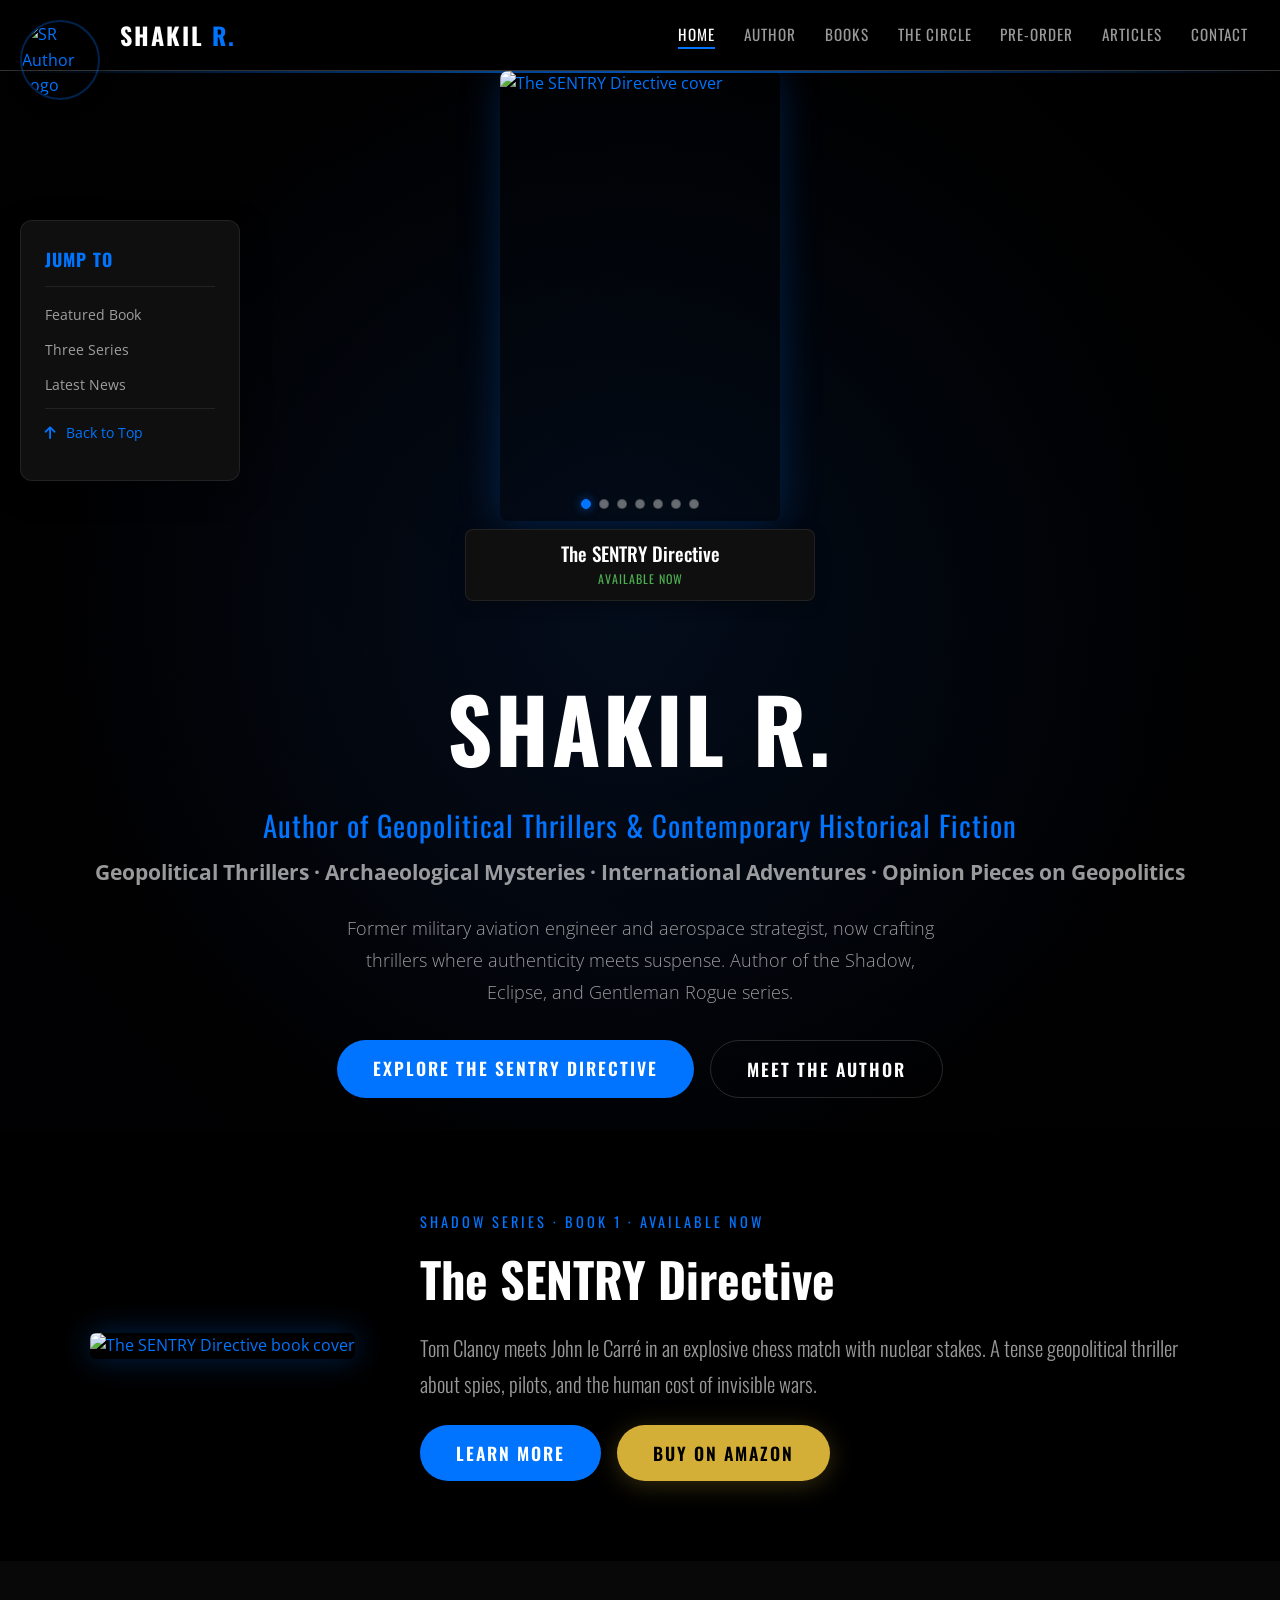
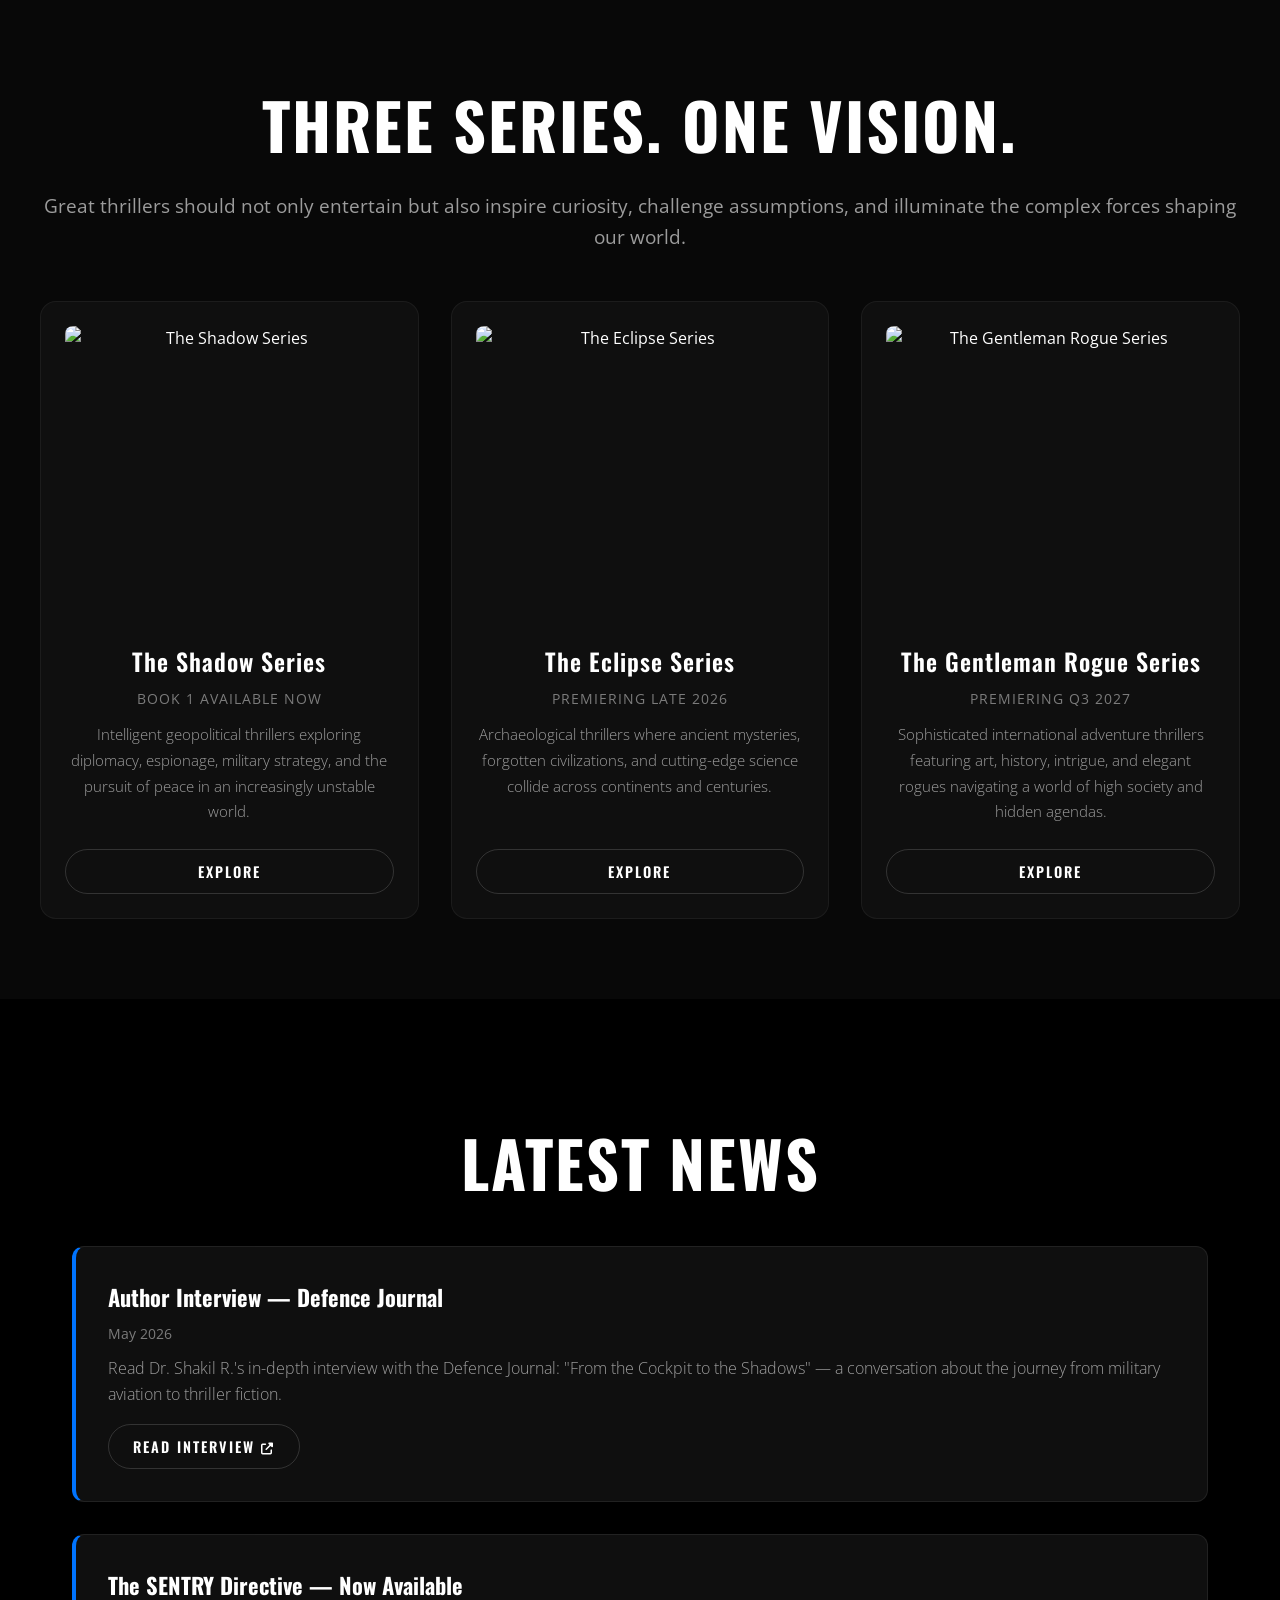
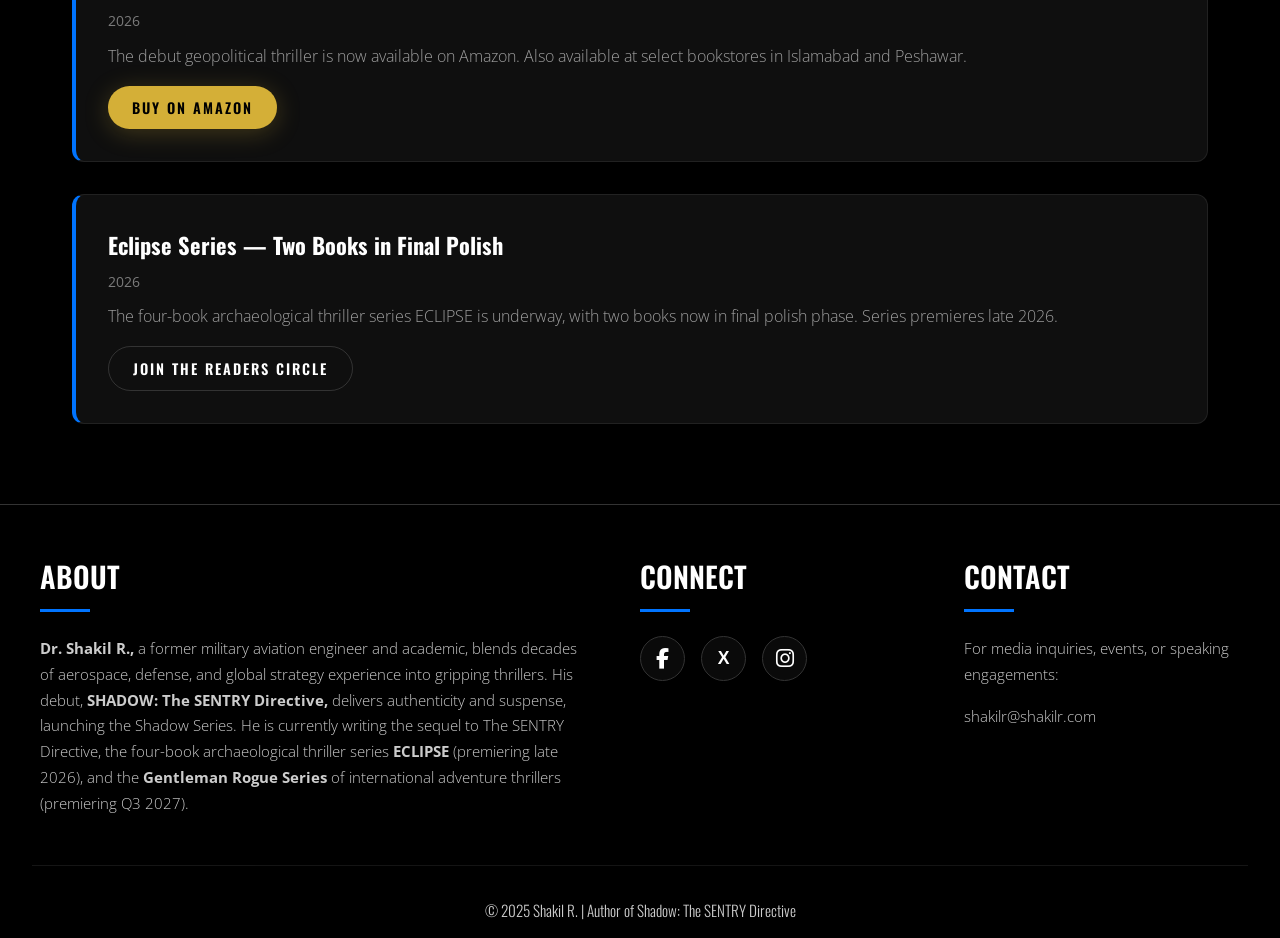
==== commit 688ceab2: "Update index.html" ====
--- a/shakil-r-author-site/index.html
+++ b/shakil-r-author-site/index.html
@@ -19,6 +19,37 @@
     <link rel="stylesheet" href="css/style.css">
     <style>
         /* HOME PAGE SPECIFIC STYLES */
+
+        /* Logo in Top-Left Corner */
+        .author-logo {
+            position: fixed;
+            top: 20px;
+            left: 20px;
+            width: 80px;
+            height: 80px;
+            z-index: 1000;
+            border-radius: 50%;
+            overflow: hidden;
+            box-shadow: 0 4px 15px rgba(0, 0, 0, 0.5);
+            border: 2px solid rgba(0, 116, 255, 0.3);
+            transition: transform 0.3s ease, box-shadow 0.3s ease;
+        }
+
+        .author-logo:hover {
+            transform: scale(1.05);
+            box-shadow: 0 6px 20px rgba(0, 116, 255, 0.5);
+        }
+
+        .author-logo img {
+            width: 100%;
+            height: 100%;
+            object-fit: cover;
+        }
+
+        /* Adjust navbar to account for fixed logo */
+        .navbar {
+            padding-left: 120px; /* Make room for the logo */
+        }
 
         /* Radar Hero */
         .hero-section {
@@ -338,50 +369,36 @@
             .fixed-book-nav {
                 display: none;
             }
+            
+            .author-logo {
+                width: 60px;
+                height: 60px;
+                top: 15px;
+                left: 15px;
+            }
+            
+            .navbar {
+                padding-left: 90px;
+            }
         }
 
         @media (max-width: 768px) {
             .featured-book { flex-direction: column; }
             .series-grid { grid-template-columns: 1fr; }
             .hero-cta { flex-direction: column; }
+            
+            .author-logo {
+                width: 50px;
+                height: 50px;
+            }
+            
+            .navbar {
+                padding-left: 70px;
+            }
         }
     </style>
 </head>
 <body id="top">
-
-<!-- =============================================== -->
-<!-- START FREE PROMO BANNER (Date: Aug 27 & 28, 2026) -->
-<!-- =============================================== -->
-<div style="
-    background: linear-gradient(90deg, #E53935, #C62828);
-    color: #ffffff;
-    text-align: center;
-    padding: clamp(20px, 4vw, 40px) clamp(20px, 4vw, 40px);
-    font-family: 'Oswald', sans-serif;
-    font-size: clamp(1.5rem, 4vw, 2.5rem);
-    letter-spacing: 2px;
-    border-bottom: 4px solid #FFD700;
-">
-    <span style="color: #FFD700; font-weight: 700;">FREE EBOOK:</span> 
-    Get <strong>The SENTRY Directive</strong> absolutely FREE! 
-    <span style="color: #FFD700; font-weight: 700;">August 27 & 28, 2026.</span>
-    <a href="https://www.amazon.com/dp/B0H54Z2XWS" target="_blank" style="
-        display: inline-block;
-        color: #000000;
-        background: #FFD700;
-        padding: 12px 30px;
-        border-radius: 40px;
-        margin-left: 15px;
-        margin-top: 10px;
-        text-decoration: none;
-        font-weight: 700;
-        font-size: 1.2rem;
-        letter-spacing: 1px;
-    ">Grab Yours Now</a>
-</div>
-<!-- =============================================== -->
-<!-- END FREE PROMO BANNER                            -->
-<!-- =============================================== -->
 
 <!-- NAVIGATION -->
 <nav class="navbar">
@@ -402,6 +419,11 @@
     </div>
 </nav>
 
+<!-- AUTHOR LOGO - TOP LEFT CORNER -->
+<a href="index.html" class="author-logo" title="Shakil R. - Author">
+    <img src="images/sr-author-logo.jpg" alt="SR Author Logo">
+</a>
+
 <!-- FIXED LEFT MARGIN SIDEBAR -->
 <nav class="fixed-book-nav" aria-label="Page navigation">
     <h4>Jump to</h4>
@@ -583,7 +605,7 @@
         <a href="https://www.defencejournal.com/2026/05/04/from-the-cockpit-to-the-shadows/" target="_blank" class="btn btn-outline mt-1" style="font-size: 0.9rem; padding: 10px 24px;">Read Interview <i class="fas fa-external-link-alt" style="font-size: 0.75rem;"></i></a>
     </div>
     <div class="news-card">
-        <h3>The SENTRY Directive — Now Available:— Get The SENTRY Directive absolutely FREE! August 27 & 28, 2026</h3>
+        <h3>The SENTRY Directive — Now Available</h3>
         <div class="news-date">2026</div>
         <p>The debut geopolitical thriller is now available on Amazon. Also available at select bookstores in Islamabad and Peshawar.</p>
         <a href="https://www.amazon.com/dp/B0H54Z2XWS" target="_blank" class="btn btn-gold mt-1" style="font-size: 0.9rem; padding: 10px 24px;">Buy on Amazon</a>
@@ -699,4 +721,4 @@
 </script>
 
 </body>
-</html>+</html>
